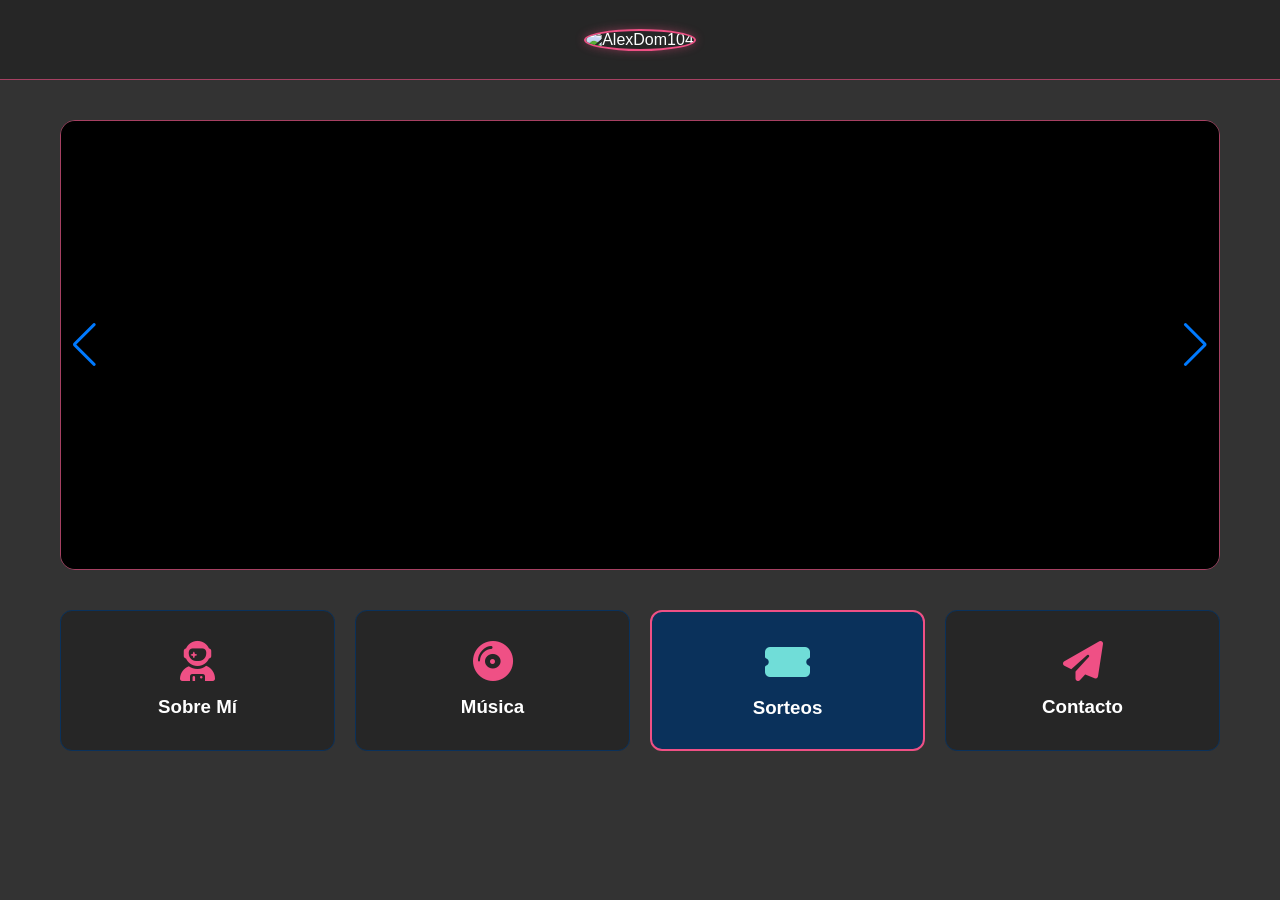
==== index.html @ cb121042 "Update index.html" ====
<!DOCTYPE html>
<html lang="es">
<head>
  <meta charset="UTF-8" />
  <meta name="viewport" content="width=device-width, initial-scale=1.0" />
  <title>AlexDom104 | Inicio</title>
  <link rel="stylesheet" href="https://unpkg.com/swiper/swiper-bundle.min.css" />
  <link rel="stylesheet" href="https://cdnjs.cloudflare.com/ajax/libs/font-awesome/6.4.0/css/all.min.css" />
  <style>
    :root { 
      --fondo: #333333; 
      --contraste-fondo: #262626;
      --rosa-principal: #EF5085; 
      --rosa-oscuro: #A64062;
      --cian-brillo: #70DDD8;
      --azul-boton: #0A315B;
      --blanco: #ffffff; 
    }

    * { box-sizing: border-box; margin: 0; padding: 0; }
    body { font-family: 'Segoe UI', Tahoma, sans-serif; background: var(--fondo); color: var(--blanco); }
    
    /* Barra superior actualizada */
    header { background: var(--contraste-fondo); height: 80px; display: flex; align-items: center; justify-content: center; border-bottom: 1px solid var(--rosa-oscuro); }
    .logo img { 
        width: 60px; 
        height: 60px; 
        border-radius: 50%; 
        object-fit: cover; 
        border: 2px solid var(--rosa-principal); /* Borde rosa para resaltar en fondo oscuro */
        box-shadow: 0 0 10px rgba(239, 80, 133, 0.4);
    }

    main { padding: 20px; max-width: 1200px; margin: 0 auto; }

    /* Carrusel */
    .swiper { width: 100%; height: 450px; margin: 20px 0 40px 0; border-radius: 15px; border: 1px solid var(--rosa-oscuro); }
    .swiper-slide { background: #000; display: flex; align-items: center; justify-content: center; position: relative; overflow: hidden; }
    iframe { width: 100%; height: 100%; border: none; }
    
    .platform-badge {
      position: absolute; bottom: 20px; left: 20px; background: rgba(0,0,0,0.8);
      padding: 8px 15px; border-radius: 8px; display: flex; align-items: center; gap: 10px; border: 1px solid var(--rosa-principal);
    }

    /* Grid de Navegación */
    .nav-grid { display: grid; grid-template-columns: repeat(auto-fit, minmax(200px, 1fr)); gap: 20px; }
    
    .nav-card {
      background: var(--contraste-fondo); 
      border: 1px solid var(--azul-boton); 
      border-radius: 12px;
      padding: 30px 15px; text-align: center; text-decoration: none; color: white; transition: 0.3s ease;
    }

    .nav-card:hover { 
      transform: translateY(-8px); 
      border-color: var(--rosa-principal); 
      box-shadow: 0 5px 20px var(--cian-brillo);
    }

    .nav-card i { font-size: 2.5rem; margin-bottom: 15px; display: block; color: var(--rosa-principal); }

    /* Botón Especial de Sorteos */
    .special { 
      background: var(--azul-boton); 
      border: 2px solid var(--rosa-principal);
    }
    .special i { color: var(--cian-brillo) !important; }
    .special:hover {
        background: var(--rosa-oscuro);
        box-shadow: 0 0 25px var(--cian-brillo);
    }
  </style>
</head>
<body>

  <header>
    <div class="logo"><img src="https://imgur.com/dSIZrFm.png" alt="AlexDom104"></div>
  </header>

  <main>
    <div class="swiper swiper-container">
      <div class="swiper-wrapper">
        <div class="swiper-slide"><iframe src="https://www.youtube.com/embed/ri2sHPVG-MQ" allowfullscreen></iframe></div>
        <div class="swiper-slide">
          <a href="https://www.twitch.tv/alexdom104" target="_blank" style="width:100%; height:100%;">
            <img src="https://imgur.com/pQBmU0f.png" style="width:100%; height:100%; object-fit:cover;">
            <div class="platform-badge"><i class="fab fa-twitch" style="color:#9146ff"></i> Twitch</div>
          </a>
        </div>
        <div class="swiper-slide"><iframe src="https://www.tiktok.com/embed/@alexdom104" allowfullscreen></iframe></div>
        <div class="swiper-slide">
          <a href="https://kick.com/alexdom104" target="_blank" style="width:100%; height:100%;">
            <img src="https://imgur.com/jStwEvO.png" style="width:100%; height:100%; object-fit:cover;">
            <div class="platform-badge"><i class="fas fa-bolt" style="color:#53fc18"></i> Kick</div>
          </a>
        </div>
      </div>
      <div class="swiper-button-prev"></div>
      <div class="swiper-button-next"></div>
    </div>

    <div class="nav-grid">
      <a href="sobremi.html" class="nav-card">
        <i class="fas fa-user-astronaut"></i>
        <h3>Sobre Mí</h3>
      </a>
      <a href="https://beacons.ai/alexdom104" target="_blank" class="nav-card">
        <i class="fas fa-compact-disc"></i>
        <h3>Música</h3>
      </a>
      <a href="sorteos.html" class="nav-card special">
        <i class="fas fa-ticket-alt"></i>
        <h3>Sorteos</h3>
      </a>
      <a href="https://linktr.ee/alexdom104" target="_blank" class="nav-card">
        <i class="fas fa-paper-plane"></i>
        <h3>Contacto</h3>
      </a>
    </div>
  </main>

  <script src="https://unpkg.com/swiper/swiper-bundle.min.js"></script>
  <script>
    const swiper = new Swiper('.swiper-container', {
      loop: true,
      autoplay: { delay: 8000, disableOnInteraction: false },
      navigation: { nextEl: '.swiper-button-next', prevEl: '.swiper-button-prev' },
    });
  </script>
</body>
</html>
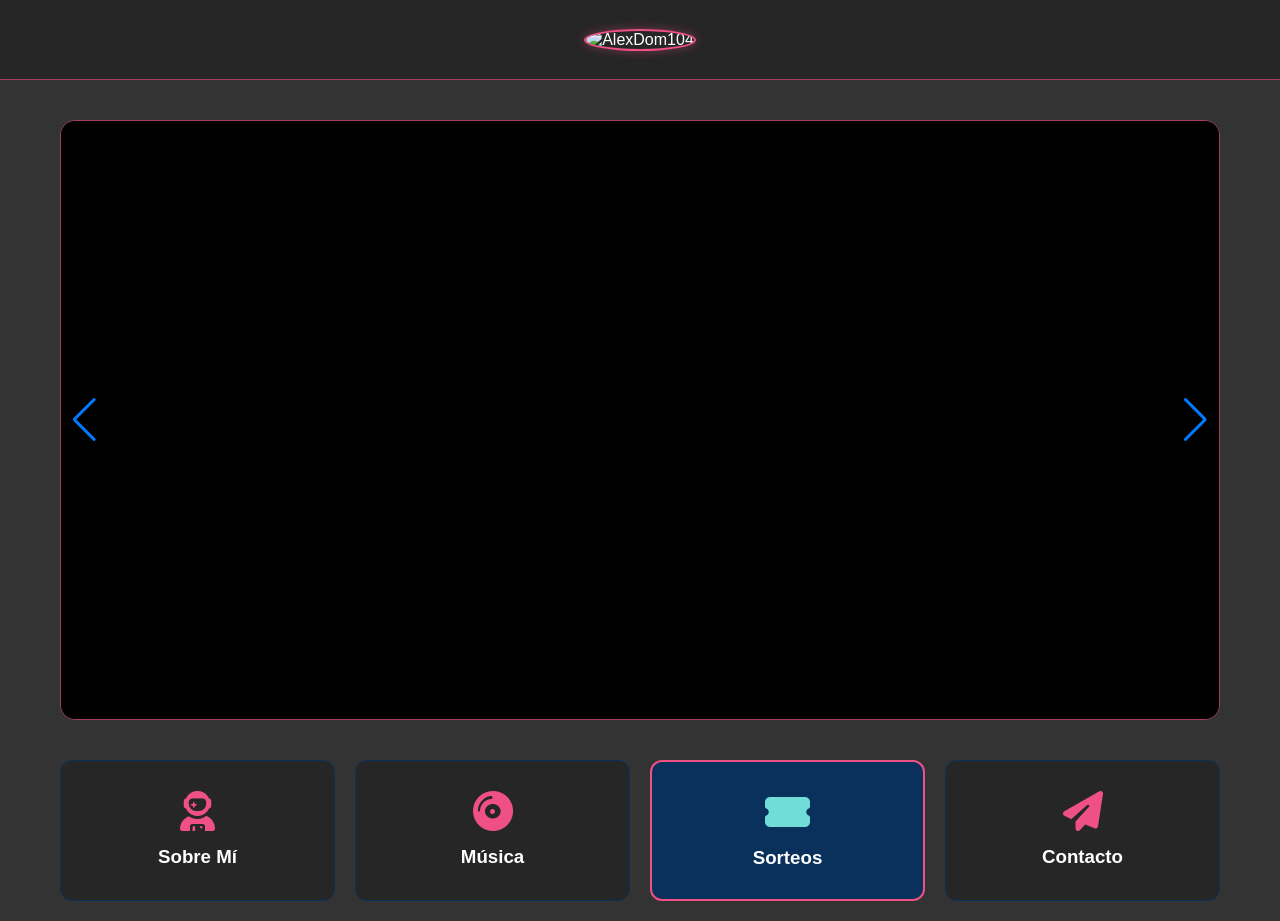
==== commit 59719664: "Update index.html" ====
--- a/index.html
+++ b/index.html
@@ -20,21 +20,20 @@
     * { box-sizing: border-box; margin: 0; padding: 0; }
     body { font-family: 'Segoe UI', Tahoma, sans-serif; background: var(--fondo); color: var(--blanco); }
     
-    /* Barra superior actualizada */
     header { background: var(--contraste-fondo); height: 80px; display: flex; align-items: center; justify-content: center; border-bottom: 1px solid var(--rosa-oscuro); }
     .logo img { 
         width: 60px; 
         height: 60px; 
         border-radius: 50%; 
         object-fit: cover; 
-        border: 2px solid var(--rosa-principal); /* Borde rosa para resaltar en fondo oscuro */
+        border: 2px solid var(--rosa-principal);
         box-shadow: 0 0 10px rgba(239, 80, 133, 0.4);
     }
 
     main { padding: 20px; max-width: 1200px; margin: 0 auto; }
 
-    /* Carrusel */
-    .swiper { width: 100%; height: 450px; margin: 20px 0 40px 0; border-radius: 15px; border: 1px solid var(--rosa-oscuro); }
+    /* Carrusel - Altura ajustada a 600px */
+    .swiper { width: 100%; height: 600px; margin: 20px 0 40px 0; border-radius: 15px; border: 1px solid var(--rosa-oscuro); }
     .swiper-slide { background: #000; display: flex; align-items: center; justify-content: center; position: relative; overflow: hidden; }
     iframe { width: 100%; height: 100%; border: none; }
     
@@ -61,7 +60,6 @@
 
     .nav-card i { font-size: 2.5rem; margin-bottom: 15px; display: block; color: var(--rosa-principal); }
 
-    /* Botón Especial de Sorteos */
     .special { 
       background: var(--azul-boton); 
       border: 2px solid var(--rosa-principal);
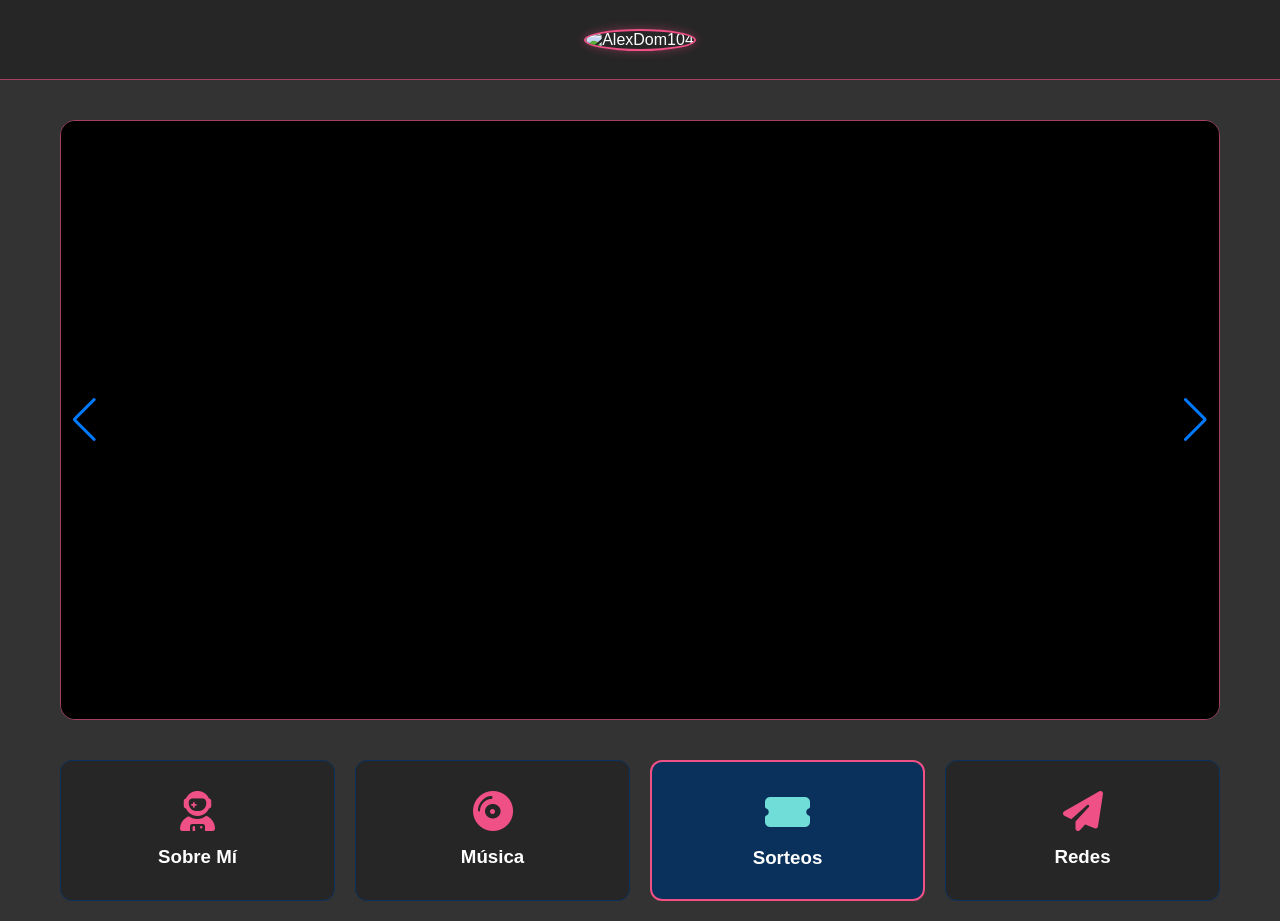
==== commit db0bd866: "Update index.html" ====
--- a/index.html
+++ b/index.html
@@ -32,14 +32,19 @@
 
     main { padding: 20px; max-width: 1200px; margin: 0 auto; }
 
-    /* Carrusel - Altura ajustada a 600px */
+    /* Carrusel - Altura 600px */
     .swiper { width: 100%; height: 600px; margin: 20px 0 40px 0; border-radius: 15px; border: 1px solid var(--rosa-oscuro); }
     .swiper-slide { background: #000; display: flex; align-items: center; justify-content: center; position: relative; overflow: hidden; }
     iframe { width: 100%; height: 100%; border: none; }
     
+    .preview-link { width: 100%; height: 100%; display: block; position: relative; }
+    .preview-img { width: 100%; height: 100%; object-fit: cover; transition: transform 0.5s; }
+    .preview-link:hover .preview-img { transform: scale(1.05); }
+
     .platform-badge {
       position: absolute; bottom: 20px; left: 20px; background: rgba(0,0,0,0.8);
       padding: 8px 15px; border-radius: 8px; display: flex; align-items: center; gap: 10px; border: 1px solid var(--rosa-principal);
+      z-index: 10;
     }
 
     /* Grid de Navegación */
@@ -81,17 +86,27 @@
     <div class="swiper swiper-container">
       <div class="swiper-wrapper">
         <div class="swiper-slide"><iframe src="https://www.youtube.com/embed/ri2sHPVG-MQ" allowfullscreen></iframe></div>
+        
         <div class="swiper-slide">
-          <a href="https://www.twitch.tv/alexdom104" target="_blank" style="width:100%; height:100%;">
-            <img src="https://imgur.com/pQBmU0f.png" style="width:100%; height:100%; object-fit:cover;">
+          <a href="https://www.twitch.tv/alexdom104" target="_blank" class="preview-link">
+            <img src="https://imgur.com/pQBmU0f.png" class="preview-img">
             <div class="platform-badge"><i class="fab fa-twitch" style="color:#9146ff"></i> Twitch</div>
           </a>
         </div>
+        
         <div class="swiper-slide"><iframe src="https://www.tiktok.com/embed/@alexdom104" allowfullscreen></iframe></div>
+        
         <div class="swiper-slide">
-          <a href="https://kick.com/alexdom104" target="_blank" style="width:100%; height:100%;">
-            <img src="https://imgur.com/jStwEvO.png" style="width:100%; height:100%; object-fit:cover;">
+          <a href="https://kick.com/alexdom104" target="_blank" class="preview-link">
+            <img src="https://imgur.com/jStwEvO.png" class="preview-img">
             <div class="platform-badge"><i class="fas fa-bolt" style="color:#53fc18"></i> Kick</div>
+          </a>
+        </div>
+
+        <div class="swiper-slide">
+          <a href="https://www.facebook.com/AlexDom104.of" target="_blank" class="preview-link">
+            <img src="https://imgur.com/8YPED08.png" class="preview-img">
+            <div class="platform-badge"><i class="fab fa-facebook" style="color:#1877f2"></i> Facebook</div>
           </a>
         </div>
       </div>
@@ -104,7 +119,7 @@
         <i class="fas fa-user-astronaut"></i>
         <h3>Sobre Mí</h3>
       </a>
-      <a href="https://beacons.ai/alexdom104" target="_blank" class="nav-card">
+      <a href="musica.html" class="nav-card">
         <i class="fas fa-compact-disc"></i>
         <h3>Música</h3>
       </a>
@@ -114,7 +129,7 @@
       </a>
       <a href="https://linktr.ee/alexdom104" target="_blank" class="nav-card">
         <i class="fas fa-paper-plane"></i>
-        <h3>Contacto</h3>
+        <h3>Redes</h3>
       </a>
     </div>
   </main>
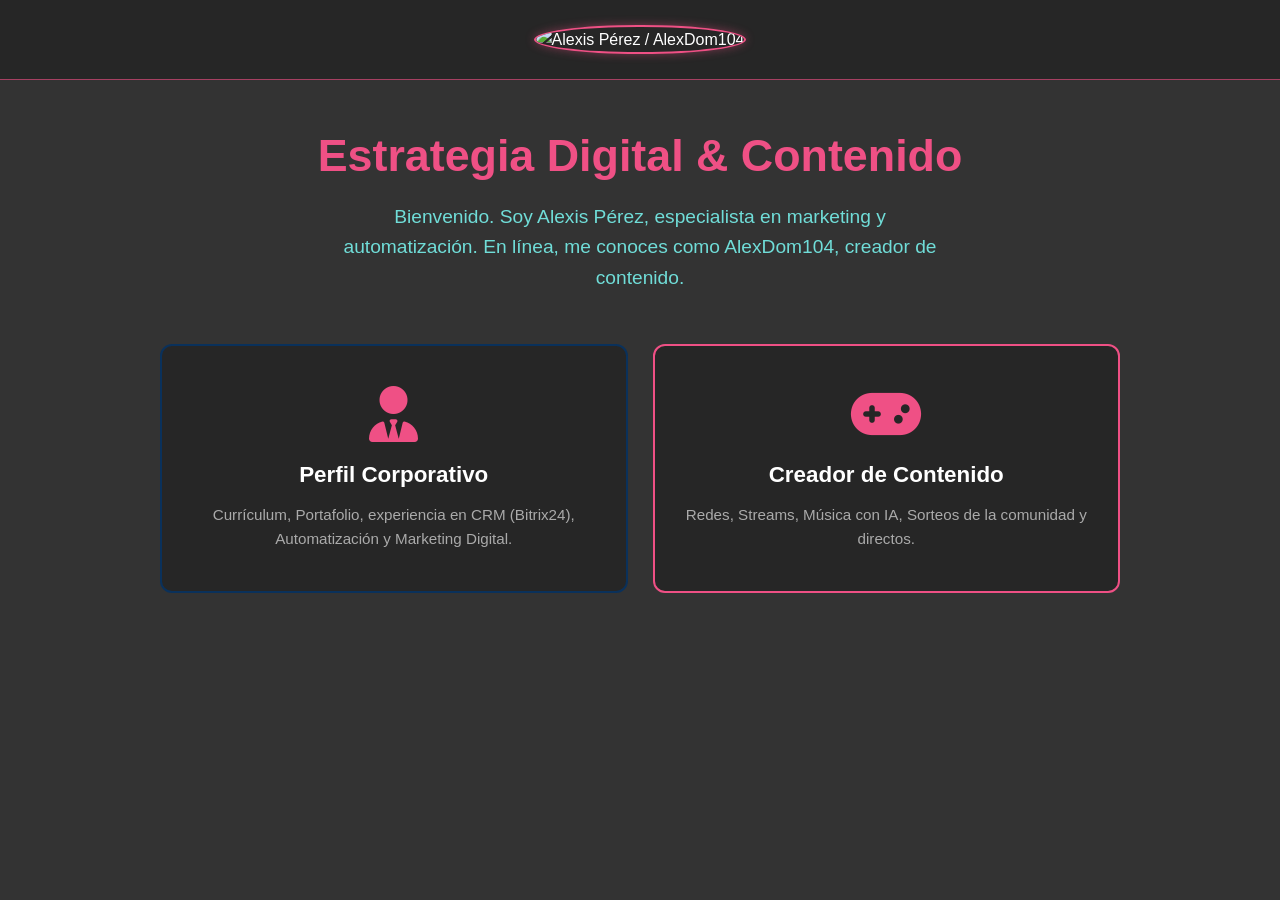
==== commit 459a5b81: "Update index.html" ====
--- a/index.html
+++ b/index.html
@@ -3,144 +3,42 @@
 <head>
   <meta charset="UTF-8" />
   <meta name="viewport" content="width=device-width, initial-scale=1.0" />
-  <title>AlexDom104 | Inicio</title>
-  <link rel="stylesheet" href="https://unpkg.com/swiper/swiper-bundle.min.css" />
+  <title>Alexis Pérez | AlexDom104</title>
+  <link rel="stylesheet" href="styles.css" />
   <link rel="stylesheet" href="https://cdnjs.cloudflare.com/ajax/libs/font-awesome/6.4.0/css/all.min.css" />
   <style>
-    :root { 
-      --fondo: #333333; 
-      --contraste-fondo: #262626;
-      --rosa-principal: #EF5085; 
-      --rosa-oscuro: #A64062;
-      --cian-brillo: #70DDD8;
-      --azul-boton: #0A315B;
-      --blanco: #ffffff; 
-    }
-
-    * { box-sizing: border-box; margin: 0; padding: 0; }
-    body { font-family: 'Segoe UI', Tahoma, sans-serif; background: var(--fondo); color: var(--blanco); }
-    
-    header { background: var(--contraste-fondo); height: 80px; display: flex; align-items: center; justify-content: center; border-bottom: 1px solid var(--rosa-oscuro); }
-    .logo img { 
-        width: 60px; 
-        height: 60px; 
-        border-radius: 50%; 
-        object-fit: cover; 
-        border: 2px solid var(--rosa-principal);
-        box-shadow: 0 0 10px rgba(239, 80, 133, 0.4);
-    }
-
-    main { padding: 20px; max-width: 1200px; margin: 0 auto; }
-
-    /* Carrusel - Altura 600px */
-    .swiper { width: 100%; height: 600px; margin: 20px 0 40px 0; border-radius: 15px; border: 1px solid var(--rosa-oscuro); }
-    .swiper-slide { background: #000; display: flex; align-items: center; justify-content: center; position: relative; overflow: hidden; }
-    iframe { width: 100%; height: 100%; border: none; }
-    
-    .preview-link { width: 100%; height: 100%; display: block; position: relative; }
-    .preview-img { width: 100%; height: 100%; object-fit: cover; transition: transform 0.5s; }
-    .preview-link:hover .preview-img { transform: scale(1.05); }
-
-    .platform-badge {
-      position: absolute; bottom: 20px; left: 20px; background: rgba(0,0,0,0.8);
-      padding: 8px 15px; border-radius: 8px; display: flex; align-items: center; gap: 10px; border: 1px solid var(--rosa-principal);
-      z-index: 10;
-    }
-
-    /* Grid de Navegación */
-    .nav-grid { display: grid; grid-template-columns: repeat(auto-fit, minmax(200px, 1fr)); gap: 20px; }
-    
-    .nav-card {
-      background: var(--contraste-fondo); 
-      border: 1px solid var(--azul-boton); 
-      border-radius: 12px;
-      padding: 30px 15px; text-align: center; text-decoration: none; color: white; transition: 0.3s ease;
-    }
-
-    .nav-card:hover { 
-      transform: translateY(-8px); 
-      border-color: var(--rosa-principal); 
-      box-shadow: 0 5px 20px var(--cian-brillo);
-    }
-
-    .nav-card i { font-size: 2.5rem; margin-bottom: 15px; display: block; color: var(--rosa-principal); }
-
-    .special { 
-      background: var(--azul-boton); 
-      border: 2px solid var(--rosa-principal);
-    }
-    .special i { color: var(--cian-brillo) !important; }
-    .special:hover {
-        background: var(--rosa-oscuro);
-        box-shadow: 0 0 25px var(--cian-brillo);
-    }
+    /* Estilos específicos solo para el index */
+    .hero { text-align: center; margin-bottom: 50px; }
+    .hero h1 { font-size: 2.8rem; color: var(--rosa-principal); margin-bottom: 10px; }
+    .hero p { font-size: 1.2rem; color: var(--cian-brillo); max-width: 600px; margin: 0 auto; }
   </style>
 </head>
 <body>
 
   <header>
-    <div class="logo"><img src="https://imgur.com/dSIZrFm.png" alt="AlexDom104"></div>
+    <div class="logo"><img src="https://imgur.com/dSIZrFm.png" alt="Alexis Pérez / AlexDom104"></div>
   </header>
 
   <main>
-    <div class="swiper swiper-container">
-      <div class="swiper-wrapper">
-        <div class="swiper-slide"><iframe src="https://www.youtube.com/embed/ri2sHPVG-MQ" allowfullscreen></iframe></div>
-        
-        <div class="swiper-slide">
-          <a href="https://www.twitch.tv/alexdom104" target="_blank" class="preview-link">
-            <img src="https://imgur.com/pQBmU0f.png" class="preview-img">
-            <div class="platform-badge"><i class="fab fa-twitch" style="color:#9146ff"></i> Twitch</div>
-          </a>
-        </div>
-        
-        <div class="swiper-slide"><iframe src="https://www.tiktok.com/embed/@alexdom104" allowfullscreen></iframe></div>
-        
-        <div class="swiper-slide">
-          <a href="https://kick.com/alexdom104" target="_blank" class="preview-link">
-            <img src="https://imgur.com/jStwEvO.png" class="preview-img">
-            <div class="platform-badge"><i class="fas fa-bolt" style="color:#53fc18"></i> Kick</div>
-          </a>
-        </div>
-
-        <div class="swiper-slide">
-          <a href="https://www.facebook.com/AlexDom104.of" target="_blank" class="preview-link">
-            <img src="https://imgur.com/8YPED08.png" class="preview-img">
-            <div class="platform-badge"><i class="fab fa-facebook" style="color:#1877f2"></i> Facebook</div>
-          </a>
-        </div>
-      </div>
-      <div class="swiper-button-prev"></div>
-      <div class="swiper-button-next"></div>
+    <div class="hero">
+      <h1>Estrategia Digital & Contenido</h1>
+      <p>Bienvenido. Soy Alexis Pérez, especialista en marketing y automatización. En línea, me conoces como AlexDom104, creador de contenido.</p>
     </div>
 
     <div class="nav-grid">
       <a href="sobremi.html" class="nav-card">
-        <i class="fas fa-user-astronaut"></i>
-        <h3>Sobre Mí</h3>
+        <i class="fas fa-user-tie"></i>
+        <h3>Perfil Corporativo</h3>
+        <p>Currículum, Portafolio, experiencia en CRM (Bitrix24), Automatización y Marketing Digital.</p>
       </a>
-      <a href="musica.html" class="nav-card">
-        <i class="fas fa-compact-disc"></i>
-        <h3>Música</h3>
-      </a>
-      <a href="sorteos.html" class="nav-card special">
-        <i class="fas fa-ticket-alt"></i>
-        <h3>Sorteos</h3>
-      </a>
-      <a href="https://linktr.ee/alexdom104" target="_blank" class="nav-card">
-        <i class="fas fa-paper-plane"></i>
-        <h3>Redes</h3>
+
+      <a href="streams.html" class="nav-card" style="border-color: var(--rosa-principal);">
+        <i class="fas fa-gamepad"></i>
+        <h3>Creador de Contenido</h3>
+        <p>Redes, Streams, Música con IA, Sorteos de la comunidad y directos.</p>
       </a>
     </div>
   </main>
 
-  <script src="https://unpkg.com/swiper/swiper-bundle.min.js"></script>
-  <script>
-    const swiper = new Swiper('.swiper-container', {
-      loop: true,
-      autoplay: { delay: 8000, disableOnInteraction: false },
-      navigation: { nextEl: '.swiper-button-next', prevEl: '.swiper-button-prev' },
-    });
-  </script>
 </body>
 </html>
--- a/styles.css
+++ b/styles.css
@@ -0,0 +1,104 @@
+/* styles.css */
+:root { 
+  --fondo: #333333;
+  --contraste-fondo: #262626;
+  --rosa-principal: #EF5085; 
+  --rosa-oscuro: #A64062;
+  --cian-brillo: #70DDD8;
+  --azul-boton: #0A315B;
+  --blanco: #ffffff; 
+}
+
+* { 
+  box-sizing: border-box; 
+  margin: 0; 
+  padding: 0; 
+}
+
+body { 
+  font-family: 'Segoe UI', Tahoma, sans-serif; 
+  background: var(--fondo); 
+  color: var(--blanco); 
+  line-height: 1.6;
+}
+
+/* Header Global */
+header { 
+  background: var(--contraste-fondo); 
+  height: 80px; 
+  display: flex; 
+  align-items: center; 
+  justify-content: center; 
+  border-bottom: 1px solid var(--rosa-oscuro); 
+  position: relative;
+}
+
+.logo img { 
+  width: 60px; 
+  height: 60px; 
+  border-radius: 50%; 
+  object-fit: cover; 
+  border: 2px solid var(--rosa-principal);
+  box-shadow: 0 0 10px rgba(239, 80, 133, 0.4);
+}
+
+.back-link { 
+  color: var(--rosa-principal); 
+  text-decoration: none; 
+  font-weight: bold; 
+  position: absolute; 
+  left: 20px; 
+  transition: 0.3s; 
+}
+
+.back-link:hover { color: var(--cian-brillo); }
+
+/* Contenedor Principal */
+main, .container { 
+  padding: 40px 20px; 
+  max-width: 1000px; 
+  margin: 0 auto; 
+}
+
+/* Tarjetas de Navegación Globales */
+.nav-grid { 
+  display: grid; 
+  grid-template-columns: repeat(auto-fit, minmax(250px, 1fr)); 
+  gap: 25px; 
+  margin-top: 30px; 
+}
+
+.nav-card {
+  background: var(--contraste-fondo); 
+  border: 2px solid var(--azul-boton); 
+  border-radius: 12px;
+  padding: 40px 20px; 
+  text-align: center; 
+  text-decoration: none; 
+  color: white; 
+  transition: transform 0.3s ease, box-shadow 0.3s ease, border-color 0.3s ease;
+}
+
+.nav-card:hover { 
+  transform: translateY(-8px); 
+  border-color: var(--rosa-principal);
+  box-shadow: 0 8px 25px rgba(112, 221, 216, 0.3); /* Brillo cian */
+}
+
+.nav-card i { 
+  font-size: 3.5rem; 
+  margin-bottom: 15px; 
+  display: block; 
+  color: var(--rosa-principal); 
+}
+
+.nav-card h3 { 
+  font-size: 1.4rem; 
+  color: var(--blanco); 
+}
+
+.nav-card p {
+  font-size: 0.95rem;
+  color: #aaa;
+  margin-top: 10px;
+}
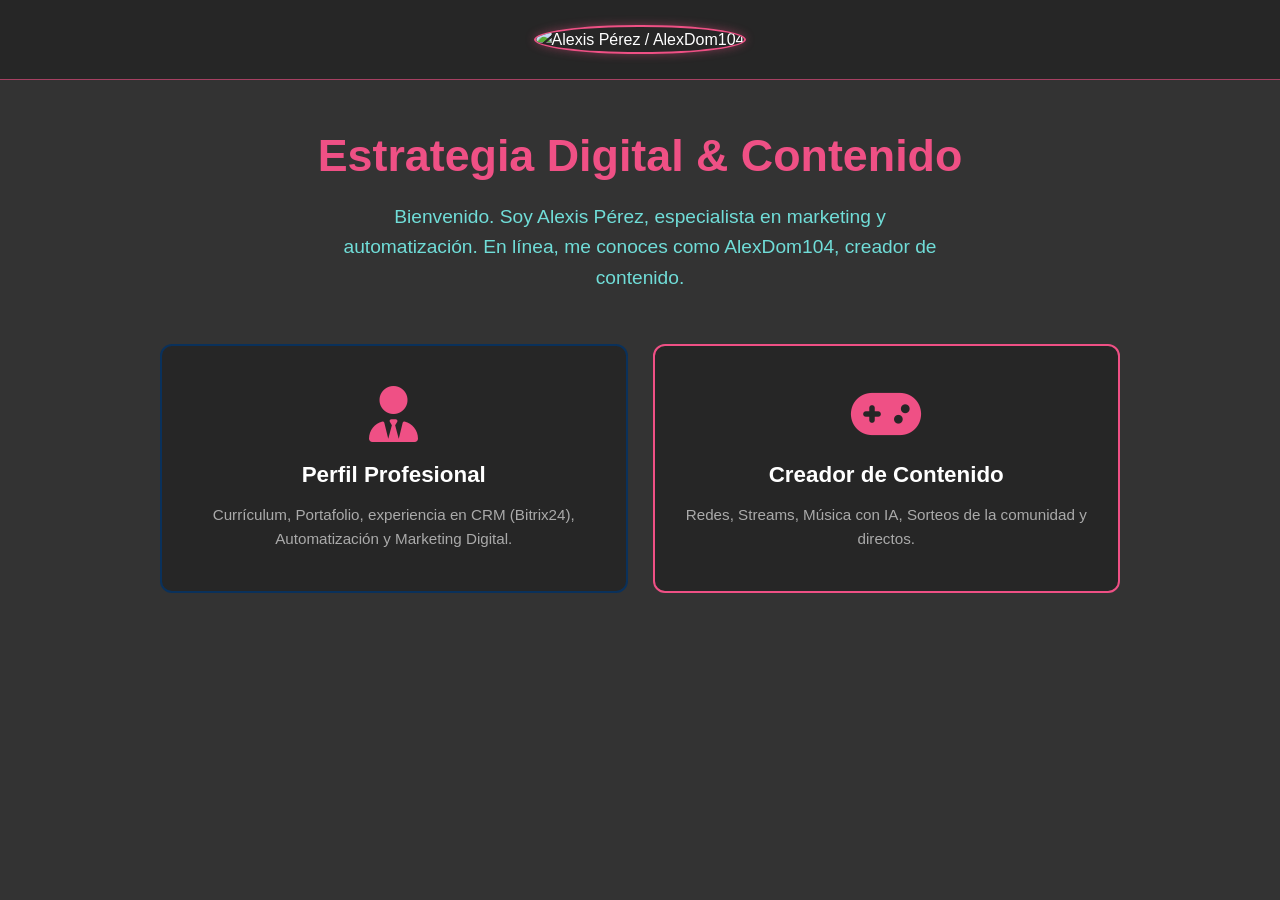
==== commit 2a04352c: "Update index.html" ====
--- a/index.html
+++ b/index.html
@@ -28,7 +28,7 @@
     <div class="nav-grid">
       <a href="sobremi.html" class="nav-card">
         <i class="fas fa-user-tie"></i>
-        <h3>Perfil Corporativo</h3>
+        <h3>Perfil Profesional</h3>
         <p>Currículum, Portafolio, experiencia en CRM (Bitrix24), Automatización y Marketing Digital.</p>
       </a>
 
